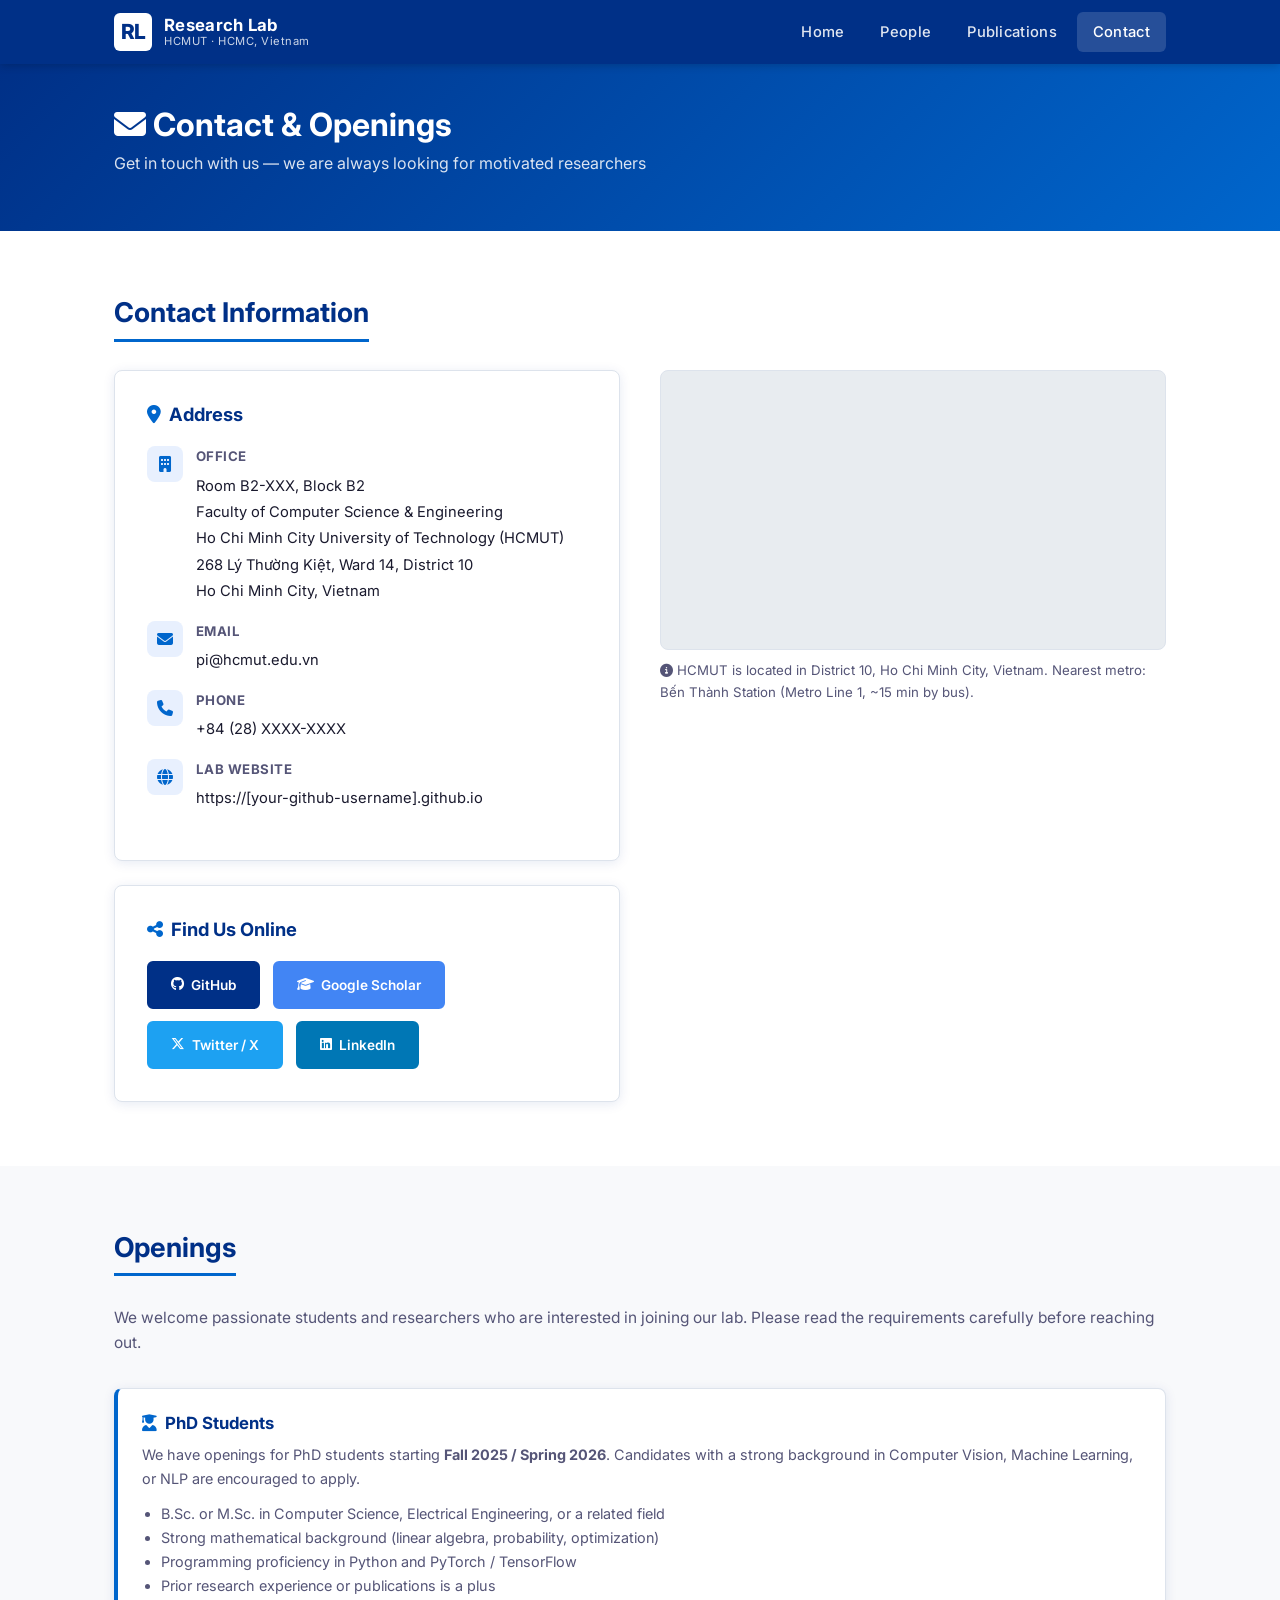
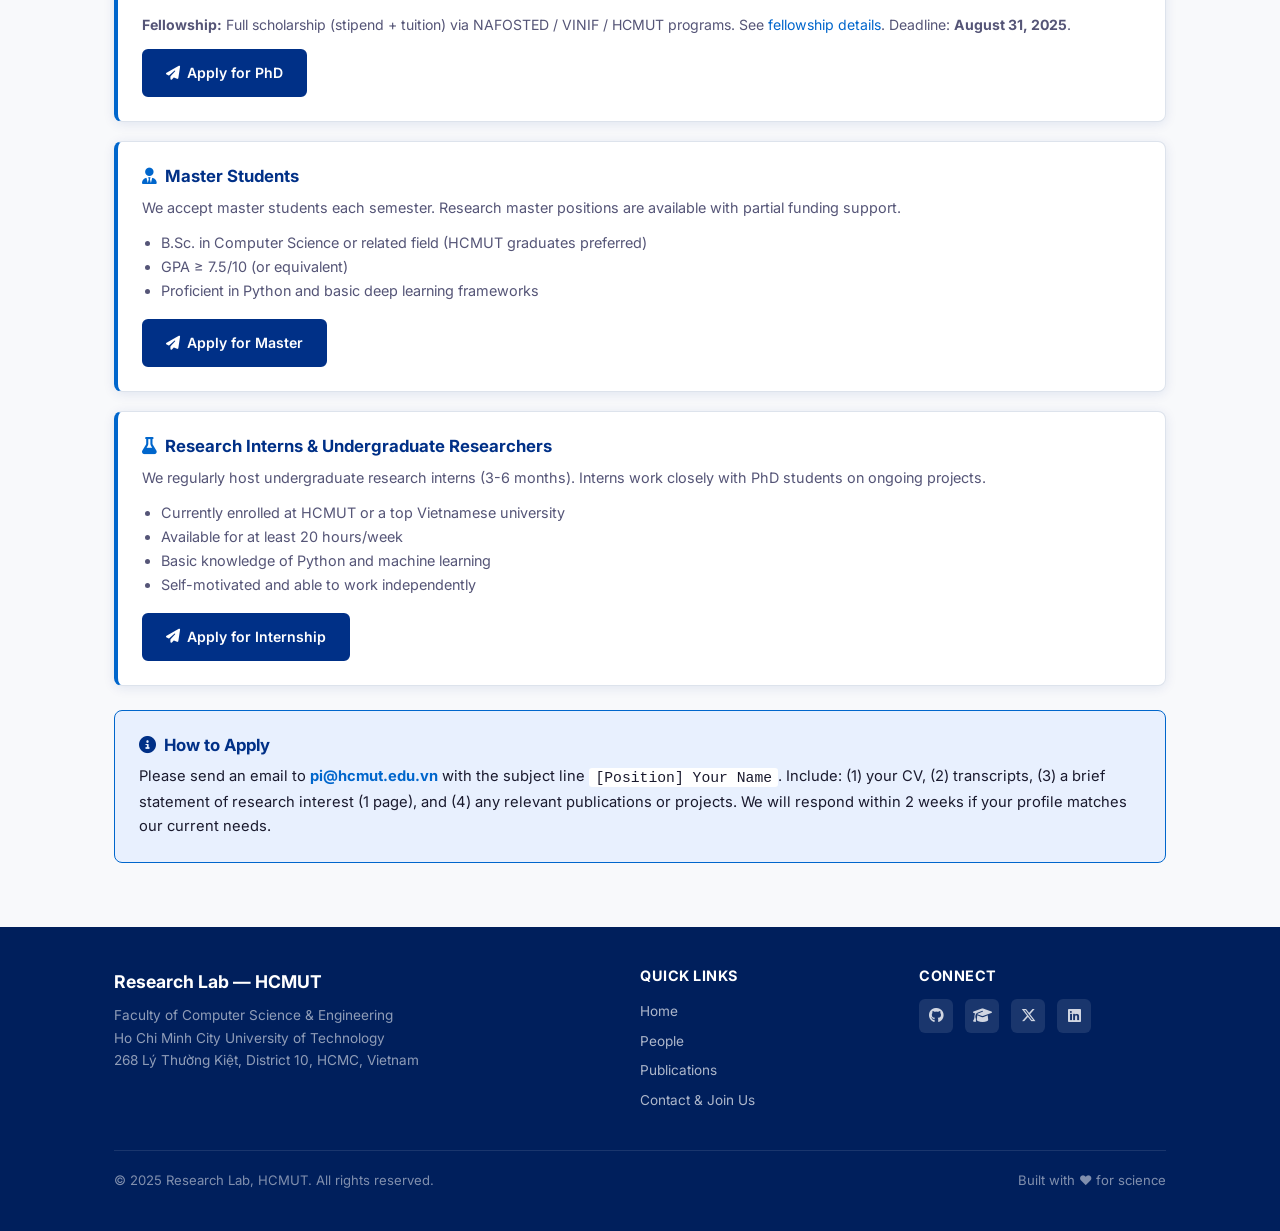
==== contact.html @ 27152683 "Initial commit: research lab website for HCMUT" ====
<!DOCTYPE html>
<html lang="en">
<head>
  <meta charset="UTF-8" />
  <meta name="viewport" content="width=device-width, initial-scale=1.0" />
  <title>Contact — Research Lab HCMUT</title>
  <meta name="description" content="Contact Research Lab at HCMUT. Openings for PhD students, master students, and research interns." />
  <link rel="stylesheet" href="css/style.css" />
  <link rel="preconnect" href="https://fonts.googleapis.com" />
  <link href="https://fonts.googleapis.com/css2?family=Inter:wght@400;500;600;700;800&display=swap" rel="stylesheet" />
  <link rel="stylesheet" href="https://cdnjs.cloudflare.com/ajax/libs/font-awesome/6.5.0/css/all.min.css" />
</head>
<body>

<!-- ===== NAVBAR ===== -->
<nav class="navbar">
  <div class="navbar-inner">
    <a href="index.html" class="navbar-brand">
      <div class="lab-icon">RL</div>
      <div class="lab-name">
        Research Lab
        <small>HCMUT · HCMC, Vietnam</small>
      </div>
    </a>
    <button class="nav-toggle" aria-label="Toggle menu">
      <span></span><span></span><span></span>
    </button>
    <ul class="nav-links">
      <li><a href="index.html">Home</a></li>
      <li><a href="people.html">People</a></li>
      <li><a href="publications.html">Publications</a></li>
      <li><a href="contact.html" class="active">Contact</a></li>
    </ul>
  </div>
</nav>

<!-- ===== PAGE HEADER ===== -->
<div class="page-header">
  <div class="container">
    <h1><i class="fa-solid fa-envelope"></i> Contact &amp; Openings</h1>
    <p>Get in touch with us — we are always looking for motivated researchers</p>
  </div>
</div>

<!-- ===== CONTACT INFO ===== -->
<section>
  <div class="container">
    <h2 class="section-title">Contact Information</h2>
    <div class="contact-grid">

      <div>
        <div class="contact-info-block">
          <h3><i class="fa-solid fa-location-dot" style="color: var(--accent);"></i> &nbsp;Address</h3>
          <div class="contact-item">
            <div class="contact-icon"><i class="fa-solid fa-building"></i></div>
            <div class="contact-text">
              <strong>Office</strong>
              <span>Room B2-XXX, Block B2<br>
              Faculty of Computer Science &amp; Engineering<br>
              Ho Chi Minh City University of Technology (HCMUT)<br>
              268 Lý Thường Kiệt, Ward 14, District 10<br>
              Ho Chi Minh City, Vietnam</span>
            </div>
          </div>
          <div class="contact-item">
            <div class="contact-icon"><i class="fa-solid fa-envelope"></i></div>
            <div class="contact-text">
              <strong>Email</strong>
              <span><a href="mailto:pi@hcmut.edu.vn">pi@hcmut.edu.vn</a></span>
            </div>
          </div>
          <div class="contact-item">
            <div class="contact-icon"><i class="fa-solid fa-phone"></i></div>
            <div class="contact-text">
              <strong>Phone</strong>
              <span>+84 (28) XXXX-XXXX</span>
            </div>
          </div>
          <div class="contact-item">
            <div class="contact-icon"><i class="fa-solid fa-globe"></i></div>
            <div class="contact-text">
              <strong>Lab Website</strong>
              <span><a href="#">https://[your-github-username].github.io</a></span>
            </div>
          </div>
        </div>

        <div class="contact-info-block" style="margin-top: 1.5rem;">
          <h3><i class="fa-solid fa-share-nodes" style="color: var(--accent);"></i> &nbsp;Find Us Online</h3>
          <div style="display: flex; gap: 0.8rem; flex-wrap: wrap; margin-top: 0.5rem;">
            <a href="#" class="btn btn-primary" style="font-size: 0.85rem;">
              <i class="fa-brands fa-github"></i> GitHub
            </a>
            <a href="#" class="btn btn-primary" style="font-size: 0.85rem; background: #4285F4; border-color: #4285F4;">
              <i class="fa-solid fa-graduation-cap"></i> Google Scholar
            </a>
            <a href="#" class="btn btn-primary" style="font-size: 0.85rem; background: #1DA1F2; border-color: #1DA1F2;">
              <i class="fa-brands fa-x-twitter"></i> Twitter / X
            </a>
            <a href="#" class="btn btn-primary" style="font-size: 0.85rem; background: #0077B5; border-color: #0077B5;">
              <i class="fa-brands fa-linkedin"></i> LinkedIn
            </a>
          </div>
        </div>
      </div>

      <div>
        <div class="map-container">
          <!-- Replace with actual Google Maps embed src for HCMUT -->
          <iframe
            src="https://www.google.com/maps/embed?pb=!1m18!1m12!1m3!1d3919.4486386374483!2d106.65822!3d10.77277!2m3!1f0!2f0!3f0!3m2!1i1024!2i768!4f13.1!3m3!1m2!1s0x31752ec3c161a3fb%3A0xef77cd47a1cc691e!2sHo%20Chi%20Minh%20City%20University%20of%20Technology!5e0!3m2!1sen!2svn!4v1700000000000"
            allowfullscreen=""
            loading="lazy"
            referrerpolicy="no-referrer-when-downgrade">
          </iframe>
        </div>
        <p style="font-size: 0.83rem; color: var(--text-secondary); margin-top: 0.6rem;">
          <i class="fa-solid fa-circle-info"></i> HCMUT is located in District 10, Ho Chi Minh City, Vietnam.
          Nearest metro: Bến Thành Station (Metro Line 1, ~15 min by bus).
        </p>
      </div>

    </div>
  </div>
</section>

<!-- ===== OPENINGS ===== -->
<section style="background: var(--bg-section);">
  <div class="container">
    <h2 class="section-title">Openings</h2>
    <p style="color: var(--text-secondary); margin-bottom: 2rem; font-size: 0.97rem;">
      We welcome passionate students and researchers who are interested in joining our lab.
      Please read the requirements carefully before reaching out.
    </p>

    <div class="opening-card">
      <h4><i class="fa-solid fa-user-graduate" style="color: var(--accent);"></i> &nbsp;PhD Students</h4>
      <p>
        We have openings for PhD students starting <strong>Fall 2025 / Spring 2026</strong>.
        Candidates with a strong background in Computer Vision, Machine Learning, or NLP are encouraged to apply.
      </p>
      <ul style="font-size: 0.9rem; color: var(--text-secondary); margin-left: 1.2rem; margin-bottom: 1rem;">
        <li>B.Sc. or M.Sc. in Computer Science, Electrical Engineering, or a related field</li>
        <li>Strong mathematical background (linear algebra, probability, optimization)</li>
        <li>Programming proficiency in Python and PyTorch / TensorFlow</li>
        <li>Prior research experience or publications is a plus</li>
      </ul>
      <p style="font-size: 0.88rem; color: var(--text-secondary);">
        <strong>Fellowship:</strong> Full scholarship (stipend + tuition) via NAFOSTED / VINIF / HCMUT programs.
        See <a href="#">fellowship details</a>. Deadline: <strong>August 31, 2025</strong>.
      </p>
      <a href="mailto:pi@hcmut.edu.vn?subject=[PhD Application] Your Name" class="btn btn-primary" style="font-size: 0.88rem;">
        <i class="fa-solid fa-paper-plane"></i> Apply for PhD
      </a>
    </div>

    <div class="opening-card">
      <h4><i class="fa-solid fa-user-tie" style="color: var(--accent);"></i> &nbsp;Master Students</h4>
      <p>
        We accept master students each semester.
        Research master positions are available with partial funding support.
      </p>
      <ul style="font-size: 0.9rem; color: var(--text-secondary); margin-left: 1.2rem; margin-bottom: 1rem;">
        <li>B.Sc. in Computer Science or related field (HCMUT graduates preferred)</li>
        <li>GPA ≥ 7.5/10 (or equivalent)</li>
        <li>Proficient in Python and basic deep learning frameworks</li>
      </ul>
      <a href="mailto:pi@hcmut.edu.vn?subject=[Master Application] Your Name" class="btn btn-primary" style="font-size: 0.88rem;">
        <i class="fa-solid fa-paper-plane"></i> Apply for Master
      </a>
    </div>

    <div class="opening-card">
      <h4><i class="fa-solid fa-flask" style="color: var(--accent);"></i> &nbsp;Research Interns &amp; Undergraduate Researchers</h4>
      <p>
        We regularly host undergraduate research interns (3-6 months).
        Interns work closely with PhD students on ongoing projects.
      </p>
      <ul style="font-size: 0.9rem; color: var(--text-secondary); margin-left: 1.2rem; margin-bottom: 1rem;">
        <li>Currently enrolled at HCMUT or a top Vietnamese university</li>
        <li>Available for at least 20 hours/week</li>
        <li>Basic knowledge of Python and machine learning</li>
        <li>Self-motivated and able to work independently</li>
      </ul>
      <a href="mailto:pi@hcmut.edu.vn?subject=[Intern Application] Your Name" class="btn btn-primary" style="font-size: 0.88rem;">
        <i class="fa-solid fa-paper-plane"></i> Apply for Internship
      </a>
    </div>

    <div style="background: var(--accent-light); border: 1px solid var(--accent); border-radius: var(--radius); padding: 1.5rem; margin-top: 1.5rem;">
      <h4 style="color: var(--primary); margin-bottom: 0.5rem;"><i class="fa-solid fa-circle-info"></i> &nbsp;How to Apply</h4>
      <p style="font-size: 0.92rem; color: var(--text); margin-bottom: 0;">
        Please send an email to <a href="mailto:pi@hcmut.edu.vn"><strong>pi@hcmut.edu.vn</strong></a>
        with the subject line <code style="background: white; padding: 0.1rem 0.4rem; border-radius: 3px;">[Position] Your Name</code>.
        Include: (1) your CV, (2) transcripts, (3) a brief statement of research interest (1 page),
        and (4) any relevant publications or projects. We will respond within 2 weeks if your profile matches our current needs.
      </p>
    </div>
  </div>
</section>

<!-- ===== FOOTER ===== -->
<footer>
  <div class="container">
    <div class="footer-inner">
      <div class="footer-brand">
        <div class="footer-title">Research Lab — HCMUT</div>
        <p>Faculty of Computer Science &amp; Engineering<br>
        Ho Chi Minh City University of Technology<br>
        268 Lý Thường Kiệt, District 10, HCMC, Vietnam</p>
      </div>
      <div class="footer-links">
        <h4>Quick Links</h4>
        <ul>
          <li><a href="index.html">Home</a></li>
          <li><a href="people.html">People</a></li>
          <li><a href="publications.html">Publications</a></li>
          <li><a href="contact.html">Contact &amp; Join Us</a></li>
        </ul>
      </div>
      <div class="footer-social">
        <h4>Connect</h4>
        <div class="social-icons">
          <a href="#" class="social-icon" title="GitHub"><i class="fa-brands fa-github"></i></a>
          <a href="#" class="social-icon" title="Google Scholar"><i class="fa-solid fa-graduation-cap"></i></a>
          <a href="#" class="social-icon" title="Twitter/X"><i class="fa-brands fa-x-twitter"></i></a>
          <a href="#" class="social-icon" title="LinkedIn"><i class="fa-brands fa-linkedin"></i></a>
        </div>
      </div>
    </div>
    <div class="footer-bottom">
      <span>&copy; 2025 Research Lab, HCMUT. All rights reserved.</span>
      <span>Built with ❤️ for science</span>
    </div>
  </div>
</footer>

<script src="js/main.js"></script>
</body>
</html>
---- css/style.css ----
/* ===== ROOT VARIABLES ===== */
:root {
  --primary: #003087;
  --primary-dark: #001f5c;
  --accent: #0066CC;
  --accent-light: #e8f0fe;
  --bg: #FFFFFF;
  --bg-section: #f8f9fb;
  --text: #1a1a2e;
  --text-secondary: #555577;
  --border: #dde3ec;
  --shadow: 0 2px 12px rgba(0, 48, 135, 0.10);
  --shadow-hover: 0 6px 24px rgba(0, 48, 135, 0.18);
  --radius: 8px;
  --transition: 0.22s ease;
  --max-width: 1100px;
  --font-main: 'Inter', 'Segoe UI', system-ui, sans-serif;
  --font-serif: 'Georgia', 'Times New Roman', serif;
}

/* ===== RESET & BASE ===== */
*, *::before, *::after { box-sizing: border-box; margin: 0; padding: 0; }

html { scroll-behavior: smooth; font-size: 16px; }

body {
  font-family: var(--font-main);
  color: var(--text);
  background: var(--bg);
  line-height: 1.65;
  -webkit-font-smoothing: antialiased;
}

a { color: var(--accent); text-decoration: none; transition: color var(--transition); }
a:hover { color: var(--primary); text-decoration: underline; }

img { max-width: 100%; display: block; }

/* ===== TYPOGRAPHY ===== */
h1, h2, h3, h4 { line-height: 1.3; font-weight: 700; }
h1 { font-size: 2.4rem; }
h2 { font-size: 1.85rem; }
h3 { font-size: 1.25rem; }
h4 { font-size: 1.05rem; }
p { margin-bottom: 0.9em; }

.section-title {
  font-size: 1.7rem;
  font-weight: 700;
  color: var(--primary);
  padding-bottom: 0.5rem;
  border-bottom: 3px solid var(--accent);
  display: inline-block;
  margin-bottom: 1.8rem;
}

/* ===== LAYOUT ===== */
.container { max-width: var(--max-width); margin: 0 auto; padding: 0 1.5rem; }
section { padding: 4rem 0; }
section:nth-child(even) { background: var(--bg-section); }

/* ===== NAVBAR ===== */
.navbar {
  position: sticky;
  top: 0;
  z-index: 1000;
  background: var(--primary);
  box-shadow: 0 2px 8px rgba(0,0,0,0.18);
}

.navbar-inner {
  display: flex;
  align-items: center;
  justify-content: space-between;
  max-width: var(--max-width);
  margin: 0 auto;
  padding: 0 1.5rem;
  height: 64px;
}

.navbar-brand {
  display: flex;
  align-items: center;
  gap: 0.75rem;
  text-decoration: none;
}

.navbar-brand .lab-icon {
  width: 38px;
  height: 38px;
  background: white;
  border-radius: 6px;
  display: flex;
  align-items: center;
  justify-content: center;
  font-size: 1.3rem;
  font-weight: 800;
  color: var(--primary);
  letter-spacing: -1px;
  flex-shrink: 0;
}

.navbar-brand .lab-name {
  color: white;
  font-size: 1.05rem;
  font-weight: 700;
  letter-spacing: 0.3px;
  line-height: 1.2;
}

.navbar-brand .lab-name small {
  display: block;
  font-size: 0.7rem;
  font-weight: 400;
  opacity: 0.8;
  letter-spacing: 0.5px;
}

.nav-links {
  display: flex;
  gap: 0.25rem;
  list-style: none;
}

.nav-links a {
  display: block;
  color: rgba(255,255,255,0.88);
  padding: 0.5rem 1rem;
  border-radius: 6px;
  font-size: 0.92rem;
  font-weight: 500;
  letter-spacing: 0.3px;
  transition: background var(--transition), color var(--transition);
  text-decoration: none;
}

.nav-links a:hover, .nav-links a.active {
  background: rgba(255,255,255,0.15);
  color: white;
  text-decoration: none;
}

.nav-toggle {
  display: none;
  flex-direction: column;
  gap: 5px;
  cursor: pointer;
  padding: 4px;
}
.nav-toggle span {
  width: 24px;
  height: 2px;
  background: white;
  border-radius: 2px;
  transition: var(--transition);
}

/* ===== HERO ===== */
.hero {
  background: linear-gradient(135deg, var(--primary) 0%, var(--accent) 100%);
  color: white;
  padding: 5rem 0 4rem;
}

.hero-inner {
  display: grid;
  grid-template-columns: 1fr 1fr;
  gap: 3rem;
  align-items: center;
}

.hero-text h1 { font-size: 2.5rem; margin-bottom: 0.8rem; line-height: 1.2; }
.hero-text h1 span { color: #a8d1ff; }
.hero-text p { font-size: 1.05rem; opacity: 0.92; margin-bottom: 1.5rem; }

.hero-badges {
  display: flex;
  flex-wrap: wrap;
  gap: 0.5rem;
  margin-bottom: 1.8rem;
}

.badge {
  display: inline-block;
  padding: 0.3rem 0.9rem;
  border-radius: 20px;
  font-size: 0.82rem;
  font-weight: 600;
  background: rgba(255,255,255,0.15);
  border: 1px solid rgba(255,255,255,0.3);
  color: white;
}

.hero-cta { display: flex; gap: 1rem; flex-wrap: wrap; }

.btn {
  display: inline-flex;
  align-items: center;
  gap: 0.4rem;
  padding: 0.65rem 1.4rem;
  border-radius: 6px;
  font-size: 0.92rem;
  font-weight: 600;
  cursor: pointer;
  transition: all var(--transition);
  text-decoration: none;
  border: 2px solid transparent;
}

.btn-white {
  background: white;
  color: var(--primary);
  border-color: white;
}
.btn-white:hover { background: var(--accent-light); color: var(--primary); text-decoration: none; }

.btn-outline-white {
  background: transparent;
  color: white;
  border-color: rgba(255,255,255,0.6);
}
.btn-outline-white:hover { background: rgba(255,255,255,0.12); color: white; text-decoration: none; }

.btn-primary {
  background: var(--primary);
  color: white;
  border-color: var(--primary);
}
.btn-primary:hover { background: var(--primary-dark); text-decoration: none; color: white; }

.hero-stats {
  display: grid;
  grid-template-columns: repeat(3, 1fr);
  gap: 1rem;
  background: rgba(255,255,255,0.1);
  border-radius: var(--radius);
  padding: 1.5rem;
  border: 1px solid rgba(255,255,255,0.2);
}

.stat-item { text-align: center; }
.stat-item .stat-num { font-size: 2rem; font-weight: 800; display: block; }
.stat-item .stat-label { font-size: 0.8rem; opacity: 0.8; }

/* ===== NEWS ===== */
.news-list { list-style: none; }

.news-item {
  display: flex;
  gap: 1rem;
  padding: 0.9rem 0;
  border-bottom: 1px solid var(--border);
  align-items: flex-start;
}

.news-item:last-child { border-bottom: none; }

.news-date {
  flex-shrink: 0;
  font-size: 0.82rem;
  color: var(--text-secondary);
  min-width: 95px;
  padding-top: 2px;
  font-variant-numeric: tabular-nums;
}

.news-tag {
  display: inline-block;
  padding: 0.15rem 0.55rem;
  border-radius: 4px;
  font-size: 0.72rem;
  font-weight: 700;
  text-transform: uppercase;
  letter-spacing: 0.5px;
  margin-right: 0.4rem;
  flex-shrink: 0;
}

.tag-paper { background: #e0f0ff; color: #0055aa; }
.tag-award { background: #fff3e0; color: #e65100; }
.tag-event { background: #e8f5e9; color: #1b5e20; }
.tag-recruit { background: #f3e5f5; color: #6a1b9a; }
.tag-misc { background: #f5f5f5; color: #555; }

.news-content { flex: 1; font-size: 0.92rem; }
.news-toggle-btn {
  display: inline-flex;
  align-items: center;
  gap: 0.35rem;
  background: none;
  border: 1px solid var(--border);
  color: var(--accent);
  cursor: pointer;
  font-size: 0.85rem;
  padding: 0.35rem 0.85rem;
  border-radius: 4px;
  margin-top: 0.75rem;
  transition: all var(--transition);
  font-family: var(--font-main);
}
.news-toggle-btn:hover { background: var(--accent-light); }

/* ===== RESEARCH AREAS ===== */
.research-grid {
  display: grid;
  grid-template-columns: repeat(auto-fill, minmax(260px, 1fr));
  gap: 1.5rem;
}

.research-card {
  background: white;
  border-radius: var(--radius);
  border: 1px solid var(--border);
  overflow: hidden;
  box-shadow: var(--shadow);
  transition: transform var(--transition), box-shadow var(--transition);
}

.research-card:hover { transform: translateY(-4px); box-shadow: var(--shadow-hover); }

.research-card-img {
  height: 155px;
  background: linear-gradient(135deg, var(--accent-light), #d0e8ff);
  display: flex;
  align-items: center;
  justify-content: center;
  font-size: 3rem;
  overflow: hidden;
}

.research-card-img img { width: 100%; height: 100%; object-fit: cover; }

.research-card-body { padding: 1.1rem 1.25rem 1.25rem; }
.research-card-body h3 { font-size: 1.05rem; color: var(--primary); margin-bottom: 0.45rem; }
.research-card-body p { font-size: 0.88rem; color: var(--text-secondary); margin: 0; }

/* ===== FEATURED PAPERS (HOME) ===== */
.featured-papers { display: flex; flex-direction: column; gap: 1.2rem; }

.paper-card {
  display: flex;
  gap: 1.25rem;
  background: white;
  border: 1px solid var(--border);
  border-radius: var(--radius);
  padding: 1.2rem;
  box-shadow: var(--shadow);
  transition: box-shadow var(--transition);
}

.paper-card:hover { box-shadow: var(--shadow-hover); }

.paper-thumb {
  flex-shrink: 0;
  width: 120px;
  height: 85px;
  border-radius: 4px;
  background: linear-gradient(135deg, #dde8ff, #c0d8ff);
  overflow: hidden;
  display: flex;
  align-items: center;
  justify-content: center;
  font-size: 2rem;
}

.paper-thumb img { width: 100%; height: 100%; object-fit: cover; }

.paper-info { flex: 1; min-width: 0; }
.paper-info .paper-title { font-size: 0.97rem; font-weight: 600; color: var(--primary); margin-bottom: 0.25rem; }
.paper-info .paper-authors { font-size: 0.83rem; color: var(--text-secondary); margin-bottom: 0.3rem; }
.paper-info .paper-authors em { color: var(--text); font-style: normal; font-weight: 600; }
.paper-venue-tag {
  display: inline-block;
  font-size: 0.78rem;
  font-weight: 700;
  padding: 0.15rem 0.55rem;
  border-radius: 4px;
  background: var(--accent-light);
  color: var(--primary);
  margin-bottom: 0.4rem;
}

.paper-links { display: flex; flex-wrap: wrap; gap: 0.4rem; }
.paper-link {
  display: inline-flex;
  align-items: center;
  gap: 0.25rem;
  padding: 0.2rem 0.6rem;
  border-radius: 4px;
  font-size: 0.78rem;
  font-weight: 600;
  border: 1px solid var(--border);
  color: var(--text-secondary);
  transition: all var(--transition);
  text-decoration: none;
}
.paper-link:hover { background: var(--accent-light); color: var(--accent); border-color: var(--accent); text-decoration: none; }
.paper-link.pdf { border-color: #e74c3c; color: #e74c3c; }
.paper-link.pdf:hover { background: #ffeaea; }
.paper-link.code { border-color: #27ae60; color: #27ae60; }
.paper-link.code:hover { background: #eafaf1; }
.paper-link.project { border-color: var(--accent); color: var(--accent); }
.paper-link.project:hover { background: var(--accent-light); }

/* ===== PUBLICATIONS PAGE ===== */
.pub-year-nav {
  display: flex;
  gap: 0.5rem;
  flex-wrap: wrap;
  margin-bottom: 2.5rem;
}

.pub-year-btn {
  padding: 0.4rem 1rem;
  border-radius: 20px;
  border: 2px solid var(--border);
  background: white;
  color: var(--text-secondary);
  font-size: 0.88rem;
  font-weight: 600;
  cursor: pointer;
  transition: all var(--transition);
  font-family: var(--font-main);
}

.pub-year-btn:hover, .pub-year-btn.active {
  background: var(--primary);
  color: white;
  border-color: var(--primary);
}

.pub-year-section { margin-bottom: 3rem; }

.pub-year-heading {
  font-size: 1.5rem;
  font-weight: 800;
  color: var(--primary);
  border-left: 4px solid var(--accent);
  padding-left: 0.9rem;
  margin-bottom: 1.5rem;
}

.pub-list { display: flex; flex-direction: column; gap: 1.2rem; }

.pub-item {
  display: flex;
  gap: 1.5rem;
  background: white;
  border: 1px solid var(--border);
  border-radius: var(--radius);
  padding: 1.25rem;
  box-shadow: var(--shadow);
  transition: box-shadow var(--transition);
}

.pub-item:hover { box-shadow: var(--shadow-hover); }

.pub-thumb {
  flex-shrink: 0;
  width: 135px;
  height: 95px;
  border-radius: 4px;
  background: linear-gradient(135deg, #dde8ff, #c0d8ff);
  overflow: hidden;
  display: flex;
  align-items: center;
  justify-content: center;
  font-size: 2rem;
}

.pub-thumb img { width: 100%; height: 100%; object-fit: cover; }

.pub-details { flex: 1; min-width: 0; }
.pub-title { font-size: 1rem; font-weight: 700; color: var(--primary); margin-bottom: 0.3rem; }
.pub-authors { font-size: 0.85rem; color: var(--text-secondary); margin-bottom: 0.3rem; }
.pub-authors em { color: var(--text); font-style: normal; font-weight: 600; text-decoration: underline; }
.pub-venue { font-size: 0.85rem; margin-bottom: 0.55rem; }
.pub-venue strong { color: var(--text); }
.pub-venue .venue-badge {
  display: inline-block;
  padding: 0.15rem 0.55rem;
  border-radius: 4px;
  font-size: 0.78rem;
  font-weight: 700;
  background: var(--accent-light);
  color: var(--primary);
  margin-left: 0.4rem;
}
.pub-venue .highlight-badge {
  background: #fff3cd;
  color: #856404;
}

.pub-links { display: flex; flex-wrap: wrap; gap: 0.4rem; margin-bottom: 0.5rem; }

.bibtex-block {
  display: none;
  background: #f4f6f9;
  border: 1px solid var(--border);
  border-radius: 4px;
  padding: 0.8rem 1rem;
  font-family: 'Courier New', monospace;
  font-size: 0.78rem;
  color: var(--text);
  white-space: pre-wrap;
  word-break: break-all;
  margin-top: 0.5rem;
}

.bibtex-block.open { display: block; }

/* ===== PEOPLE PAGE ===== */
.people-section { margin-bottom: 3rem; }

.people-section-title {
  font-size: 1.25rem;
  font-weight: 700;
  color: var(--primary);
  border-bottom: 2px solid var(--border);
  padding-bottom: 0.5rem;
  margin-bottom: 1.5rem;
}

.pi-card {
  display: flex;
  gap: 2rem;
  background: white;
  border: 1px solid var(--border);
  border-radius: var(--radius);
  padding: 2rem;
  box-shadow: var(--shadow);
  margin-bottom: 1.5rem;
  align-items: flex-start;
}

.pi-photo {
  flex-shrink: 0;
  width: 150px;
  height: 150px;
  border-radius: 50%;
  overflow: hidden;
  border: 3px solid var(--accent-light);
  box-shadow: 0 3px 10px rgba(0,48,135,0.12);
  background: linear-gradient(135deg, #dde8ff, #c0d8ff);
  display: flex;
  align-items: center;
  justify-content: center;
  font-size: 3rem;
}

.pi-photo img { width: 100%; height: 100%; object-fit: cover; }

.pi-info h3 { font-size: 1.5rem; color: var(--primary); margin-bottom: 0.2rem; }
.pi-info .pi-title { color: var(--text-secondary); font-size: 0.95rem; margin-bottom: 0.15rem; }
.pi-info .pi-affil { color: var(--text-secondary); font-size: 0.88rem; margin-bottom: 0.8rem; }
.pi-info p { font-size: 0.92rem; color: var(--text); margin-bottom: 0.75rem; }
.pi-links { display: flex; flex-wrap: wrap; gap: 0.5rem; }
.pi-link {
  display: inline-flex;
  align-items: center;
  gap: 0.3rem;
  padding: 0.3rem 0.8rem;
  border-radius: 5px;
  font-size: 0.83rem;
  font-weight: 600;
  border: 1px solid var(--border);
  color: var(--text-secondary);
  transition: all var(--transition);
  text-decoration: none;
}
.pi-link:hover { background: var(--accent-light); color: var(--accent); border-color: var(--accent); text-decoration: none; }

.members-grid {
  display: grid;
  grid-template-columns: repeat(auto-fill, minmax(200px, 1fr));
  gap: 1.2rem;
}

.member-card {
  background: white;
  border: 1px solid var(--border);
  border-radius: var(--radius);
  padding: 1.25rem;
  text-align: center;
  box-shadow: var(--shadow);
  transition: transform var(--transition), box-shadow var(--transition);
}

.member-card:hover { transform: translateY(-3px); box-shadow: var(--shadow-hover); }

.member-photo {
  width: 90px;
  height: 90px;
  border-radius: 50%;
  margin: 0 auto 0.9rem;
  overflow: hidden;
  background: linear-gradient(135deg, #dde8ff, #c0d8ff);
  display: flex;
  align-items: center;
  justify-content: center;
  font-size: 2rem;
  border: 2px solid var(--accent-light);
}

.member-photo img { width: 100%; height: 100%; object-fit: cover; }

.member-name { font-size: 0.97rem; font-weight: 700; color: var(--primary); margin-bottom: 0.2rem; }
.member-role { font-size: 0.8rem; color: var(--text-secondary); margin-bottom: 0.15rem; }
.member-start { font-size: 0.76rem; color: var(--border); color: #aaa; margin-bottom: 0.6rem; }
.member-links { display: flex; justify-content: center; gap: 0.4rem; }
.member-link {
  width: 28px;
  height: 28px;
  border-radius: 50%;
  border: 1px solid var(--border);
  display: flex;
  align-items: center;
  justify-content: center;
  font-size: 0.75rem;
  color: var(--text-secondary);
  transition: all var(--transition);
  text-decoration: none;
}
.member-link:hover { background: var(--accent-light); color: var(--accent); border-color: var(--accent); text-decoration: none; }

.alumni-table { width: 100%; border-collapse: collapse; font-size: 0.9rem; }
.alumni-table th, .alumni-table td { padding: 0.7rem 1rem; text-align: left; border-bottom: 1px solid var(--border); }
.alumni-table th { background: var(--bg-section); font-weight: 700; color: var(--primary); font-size: 0.83rem; text-transform: uppercase; letter-spacing: 0.5px; }
.alumni-table tr:hover td { background: var(--accent-light); }

/* ===== CONTACT PAGE ===== */
.contact-grid { display: grid; grid-template-columns: 1fr 1fr; gap: 2.5rem; }

.contact-info-block {
  background: white;
  border: 1px solid var(--border);
  border-radius: var(--radius);
  padding: 2rem;
  box-shadow: var(--shadow);
}

.contact-info-block h3 { color: var(--primary); margin-bottom: 1.2rem; font-size: 1.15rem; }

.contact-item {
  display: flex;
  gap: 0.8rem;
  margin-bottom: 1.1rem;
  align-items: flex-start;
}

.contact-icon {
  width: 36px;
  height: 36px;
  border-radius: 8px;
  background: var(--accent-light);
  color: var(--accent);
  display: flex;
  align-items: center;
  justify-content: center;
  font-size: 1rem;
  flex-shrink: 0;
}

.contact-text strong { display: block; font-size: 0.83rem; text-transform: uppercase; letter-spacing: 0.5px; color: var(--text-secondary); margin-bottom: 0.2rem; }
.contact-text span, .contact-text a { font-size: 0.92rem; color: var(--text); }

.map-container {
  border-radius: var(--radius);
  overflow: hidden;
  border: 1px solid var(--border);
  height: 280px;
  background: #e8ecf0;
  display: flex;
  align-items: center;
  justify-content: center;
  color: var(--text-secondary);
  font-size: 0.9rem;
}

.map-container iframe { width: 100%; height: 100%; border: none; }

.opening-card {
  background: white;
  border: 1px solid var(--border);
  border-radius: var(--radius);
  padding: 1.5rem;
  margin-bottom: 1.2rem;
  border-left: 4px solid var(--accent);
  box-shadow: var(--shadow);
}

.opening-card h4 { color: var(--primary); margin-bottom: 0.5rem; }
.opening-card p { font-size: 0.9rem; color: var(--text-secondary); margin-bottom: 0.75rem; }

/* ===== FOOTER ===== */
footer {
  background: var(--primary-dark);
  color: rgba(255,255,255,0.75);
  padding: 2.5rem 0;
  font-size: 0.88rem;
}

.footer-inner {
  display: grid;
  grid-template-columns: 2fr 1fr 1fr;
  gap: 2rem;
  margin-bottom: 2rem;
}

.footer-brand .footer-title { color: white; font-size: 1.1rem; font-weight: 700; margin-bottom: 0.5rem; }
.footer-brand p { font-size: 0.85rem; opacity: 0.75; }
.footer-links h4, .footer-social h4 { color: white; font-size: 0.9rem; font-weight: 700; margin-bottom: 0.8rem; text-transform: uppercase; letter-spacing: 0.5px; }
.footer-links ul { list-style: none; }
.footer-links li { margin-bottom: 0.4rem; }
.footer-links a { color: rgba(255,255,255,0.68); font-size: 0.85rem; transition: color var(--transition); }
.footer-links a:hover { color: white; text-decoration: none; }
.social-icons { display: flex; gap: 0.75rem; }
.social-icon {
  width: 34px;
  height: 34px;
  border-radius: 6px;
  background: rgba(255,255,255,0.1);
  color: rgba(255,255,255,0.8);
  display: flex;
  align-items: center;
  justify-content: center;
  font-size: 0.95rem;
  transition: background var(--transition);
  text-decoration: none;
}
.social-icon:hover { background: rgba(255,255,255,0.22); color: white; text-decoration: none; }

.footer-bottom {
  border-top: 1px solid rgba(255,255,255,0.1);
  padding-top: 1.2rem;
  display: flex;
  justify-content: space-between;
  align-items: center;
  font-size: 0.82rem;
  color: rgba(255,255,255,0.5);
}

/* ===== BREADCRUMB ===== */
.page-header {
  background: linear-gradient(135deg, var(--primary) 0%, var(--accent) 100%);
  padding: 2.5rem 0;
  color: white;
}
.page-header h1 { font-size: 2rem; margin-bottom: 0.3rem; }
.page-header p { opacity: 0.85; font-size: 1rem; }

/* ===== UTILITY ===== */
.text-center { text-align: center; }
.mt-1 { margin-top: 0.5rem; }
.mt-2 { margin-top: 1rem; }
.mt-3 { margin-top: 1.5rem; }
.mb-1 { margin-bottom: 0.5rem; }
.view-all-link { font-size: 0.9rem; font-weight: 600; color: var(--accent); display: inline-flex; align-items: center; gap: 0.3rem; }
.view-all-link:hover { text-decoration: none; color: var(--primary); }

/* ===== RESPONSIVE ===== */
@media (max-width: 900px) {
  .hero-inner { grid-template-columns: 1fr; }
  .hero-stats { display: none; }
  .contact-grid { grid-template-columns: 1fr; }
  .footer-inner { grid-template-columns: 1fr 1fr; }
  .pub-item { flex-direction: column; }
  .pub-thumb { width: 100%; height: 160px; }
  .paper-card { flex-direction: column; }
  .paper-thumb { width: 100%; height: 130px; }
}

@media (max-width: 640px) {
  h1 { font-size: 1.8rem; }
  h2 { font-size: 1.5rem; }
  .section-title { font-size: 1.4rem; }
  .nav-links { display: none; flex-direction: column; position: absolute; top: 64px; left: 0; right: 0; background: var(--primary); padding: 0.5rem; }
  .nav-links.open { display: flex; }
  .nav-toggle { display: flex; }
  .pi-card { flex-direction: column; align-items: center; text-align: center; }
  .pi-links { justify-content: center; }
  .footer-inner { grid-template-columns: 1fr; }
  .footer-bottom { flex-direction: column; gap: 0.5rem; }
  .members-grid { grid-template-columns: repeat(auto-fill, minmax(160px, 1fr)); }
  .alumni-table { font-size: 0.8rem; }
  .alumni-table th, .alumni-table td { padding: 0.5rem; }
}
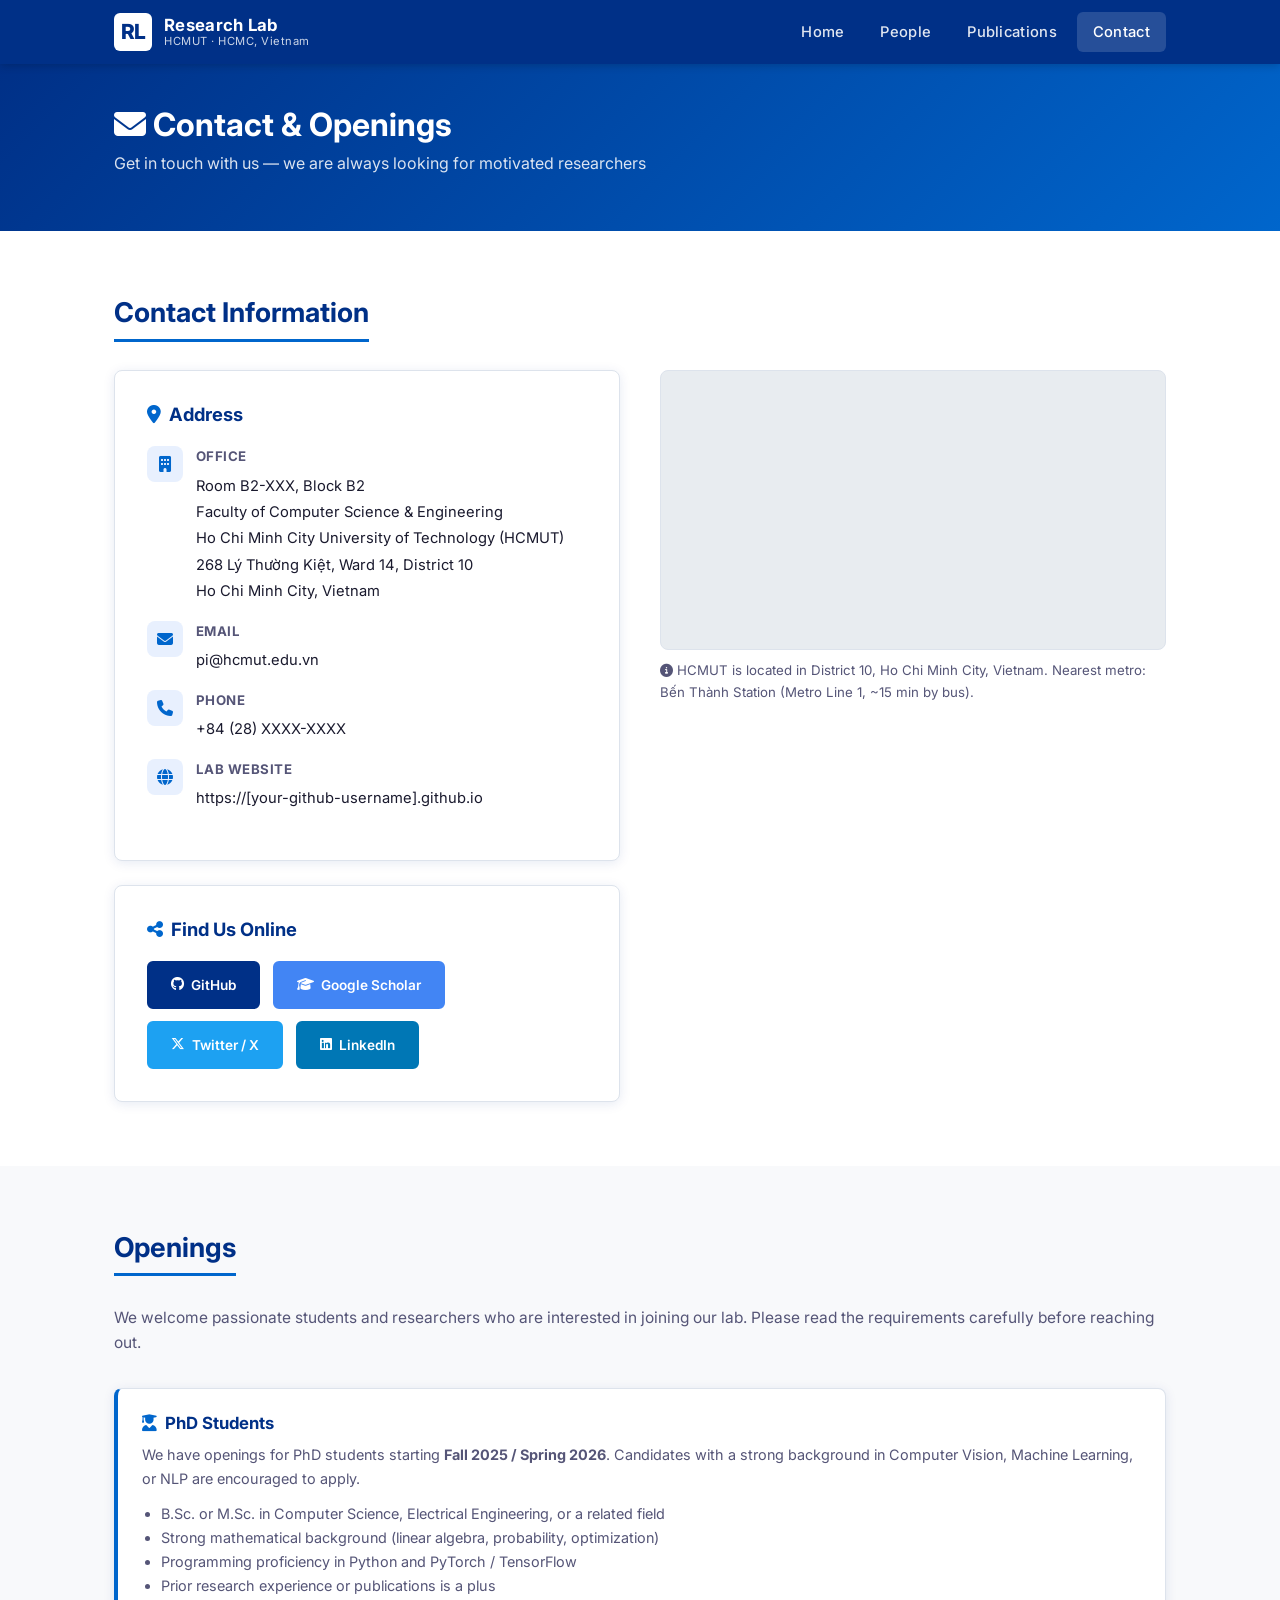
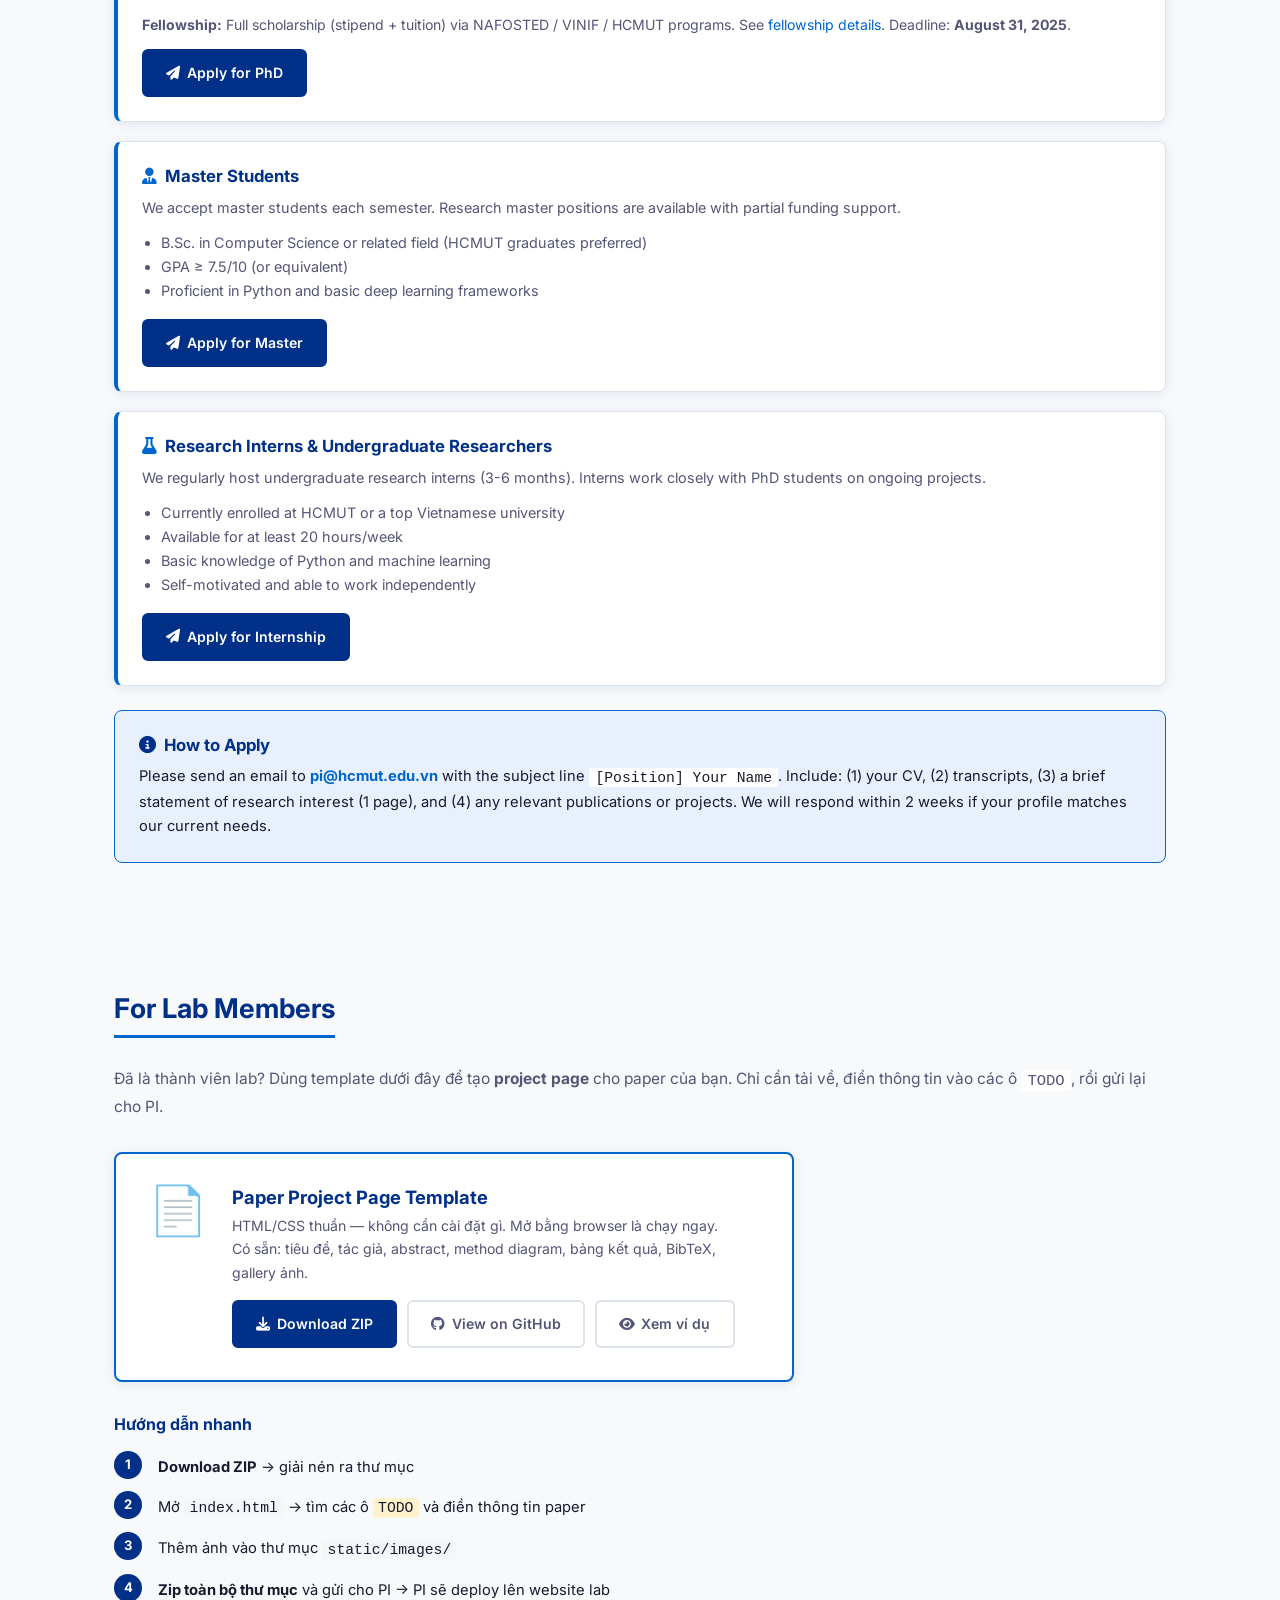
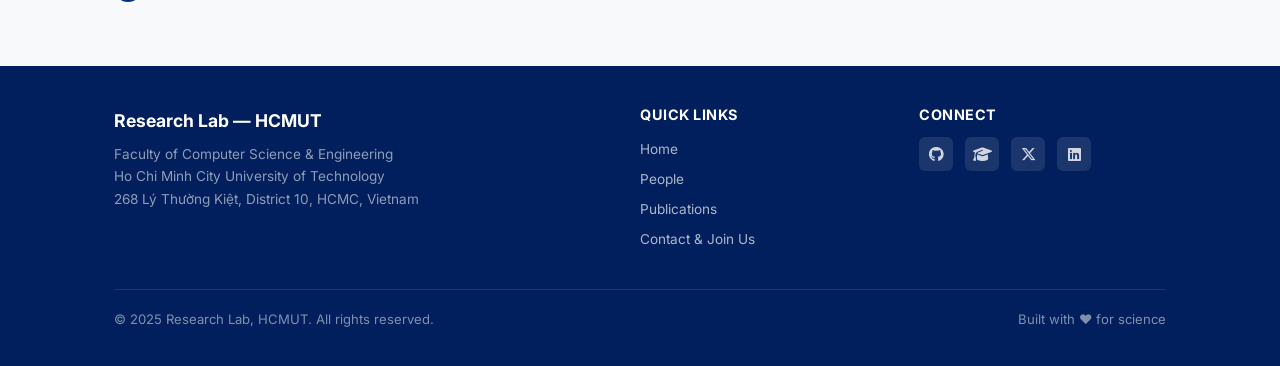
==== commit f9d63e0e: "add: For Lab Members section with template download on contact page" ====
--- a/contact.html
+++ b/contact.html
@@ -199,6 +199,71 @@
   </div>
 </section>
 
+<!-- ===== FOR LAB MEMBERS ===== -->
+<section style="background: var(--bg-section);">
+  <div class="container">
+    <h2 class="section-title">For Lab Members</h2>
+    <p style="color: var(--text-secondary); margin-bottom: 2rem; font-size: 0.97rem;">
+      Đã là thành viên lab? Dùng template dưới đây để tạo <strong>project page</strong> cho paper của bạn.
+      Chỉ cần tải về, điền thông tin vào các ô <code style="background:white; padding:0.1rem 0.4rem; border-radius:3px;">TODO</code>, rồi gửi lại cho PI.
+    </p>
+
+    <!-- Download card -->
+    <div style="background: white; border: 2px solid var(--accent); border-radius: var(--radius); padding: 2rem; max-width: 680px; box-shadow: var(--shadow);">
+      <div style="display: flex; align-items: flex-start; gap: 1.5rem; flex-wrap: wrap;">
+        <div style="font-size: 3rem; line-height:1;">📄</div>
+        <div style="flex: 1; min-width: 220px;">
+          <h3 style="color: var(--primary); margin-bottom: 0.3rem; font-size: 1.15rem;">
+            Paper Project Page Template
+          </h3>
+          <p style="font-size: 0.88rem; color: var(--text-secondary); margin-bottom: 1rem;">
+            HTML/CSS thuần — không cần cài đặt gì. Mở bằng browser là chạy ngay.<br>
+            Có sẵn: tiêu đề, tác giả, abstract, method diagram, bảng kết quả, BibTeX, gallery ảnh.
+          </p>
+          <div style="display: flex; flex-wrap: wrap; gap: 0.6rem;">
+            <a href="https://github.com/tin1408/paper-template/archive/refs/heads/main.zip"
+               class="btn btn-primary" style="font-size: 0.88rem;">
+              <i class="fa-solid fa-download"></i> Download ZIP
+            </a>
+            <a href="https://github.com/tin1408/paper-template" target="_blank"
+               class="btn" style="font-size:0.88rem; border:2px solid var(--border); color:var(--text-secondary);">
+              <i class="fa-brands fa-github"></i> View on GitHub
+            </a>
+            <a href="efficient-det-2025/index.html" target="_blank"
+               class="btn" style="font-size:0.88rem; border:2px solid var(--border); color:var(--text-secondary);">
+              <i class="fa-solid fa-eye"></i> Xem ví dụ
+            </a>
+          </div>
+        </div>
+      </div>
+    </div>
+
+    <!-- Steps -->
+    <div style="margin-top: 2rem; max-width: 680px;">
+      <h4 style="color: var(--primary); margin-bottom: 1rem; font-size: 1rem;">Hướng dẫn nhanh</h4>
+      <div style="display: flex; flex-direction: column; gap: 0.75rem;">
+        <div style="display: flex; gap: 1rem; align-items: flex-start;">
+          <div style="width:28px; height:28px; border-radius:50%; background:var(--primary); color:white; display:flex; align-items:center; justify-content:center; font-size:0.82rem; font-weight:700; flex-shrink:0;">1</div>
+          <div style="font-size:0.92rem; padding-top:4px;"><strong>Download ZIP</strong> → giải nén ra thư mục</div>
+        </div>
+        <div style="display: flex; gap: 1rem; align-items: flex-start;">
+          <div style="width:28px; height:28px; border-radius:50%; background:var(--primary); color:white; display:flex; align-items:center; justify-content:center; font-size:0.82rem; font-weight:700; flex-shrink:0;">2</div>
+          <div style="font-size:0.92rem; padding-top:4px;">Mở <code style="background:#f4f6f9; padding:0.1rem 0.35rem; border-radius:3px;">index.html</code> → tìm các ô <code style="background:#fff3cd; padding:0.1rem 0.35rem; border-radius:3px;">TODO</code> và điền thông tin paper</div>
+        </div>
+        <div style="display: flex; gap: 1rem; align-items: flex-start;">
+          <div style="width:28px; height:28px; border-radius:50%; background:var(--primary); color:white; display:flex; align-items:center; justify-content:center; font-size:0.82rem; font-weight:700; flex-shrink:0;">3</div>
+          <div style="font-size:0.92rem; padding-top:4px;">Thêm ảnh vào thư mục <code style="background:#f4f6f9; padding:0.1rem 0.35rem; border-radius:3px;">static/images/</code></div>
+        </div>
+        <div style="display: flex; gap: 1rem; align-items: flex-start;">
+          <div style="width:28px; height:28px; border-radius:50%; background:var(--primary); color:white; display:flex; align-items:center; justify-content:center; font-size:0.82rem; font-weight:700; flex-shrink:0;">4</div>
+          <div style="font-size:0.92rem; padding-top:4px;"><strong>Zip toàn bộ thư mục</strong> và gửi cho PI → PI sẽ deploy lên website lab</div>
+        </div>
+      </div>
+    </div>
+
+  </div>
+</section>
+
 <!-- ===== FOOTER ===== -->
 <footer>
   <div class="container">
--- a/css/style.css
+++ b/css/style.css
@@ -57,7 +57,7 @@
 /* ===== LAYOUT ===== */
 .container { max-width: var(--max-width); margin: 0 auto; padding: 0 1.5rem; }
 section { padding: 4rem 0; }
-section:nth-child(even) { background: var(--bg-section); }
+section:nth-child(even):not(.hero) { background: var(--bg-section); }
 
 /* ===== NAVBAR ===== */
 .navbar {
